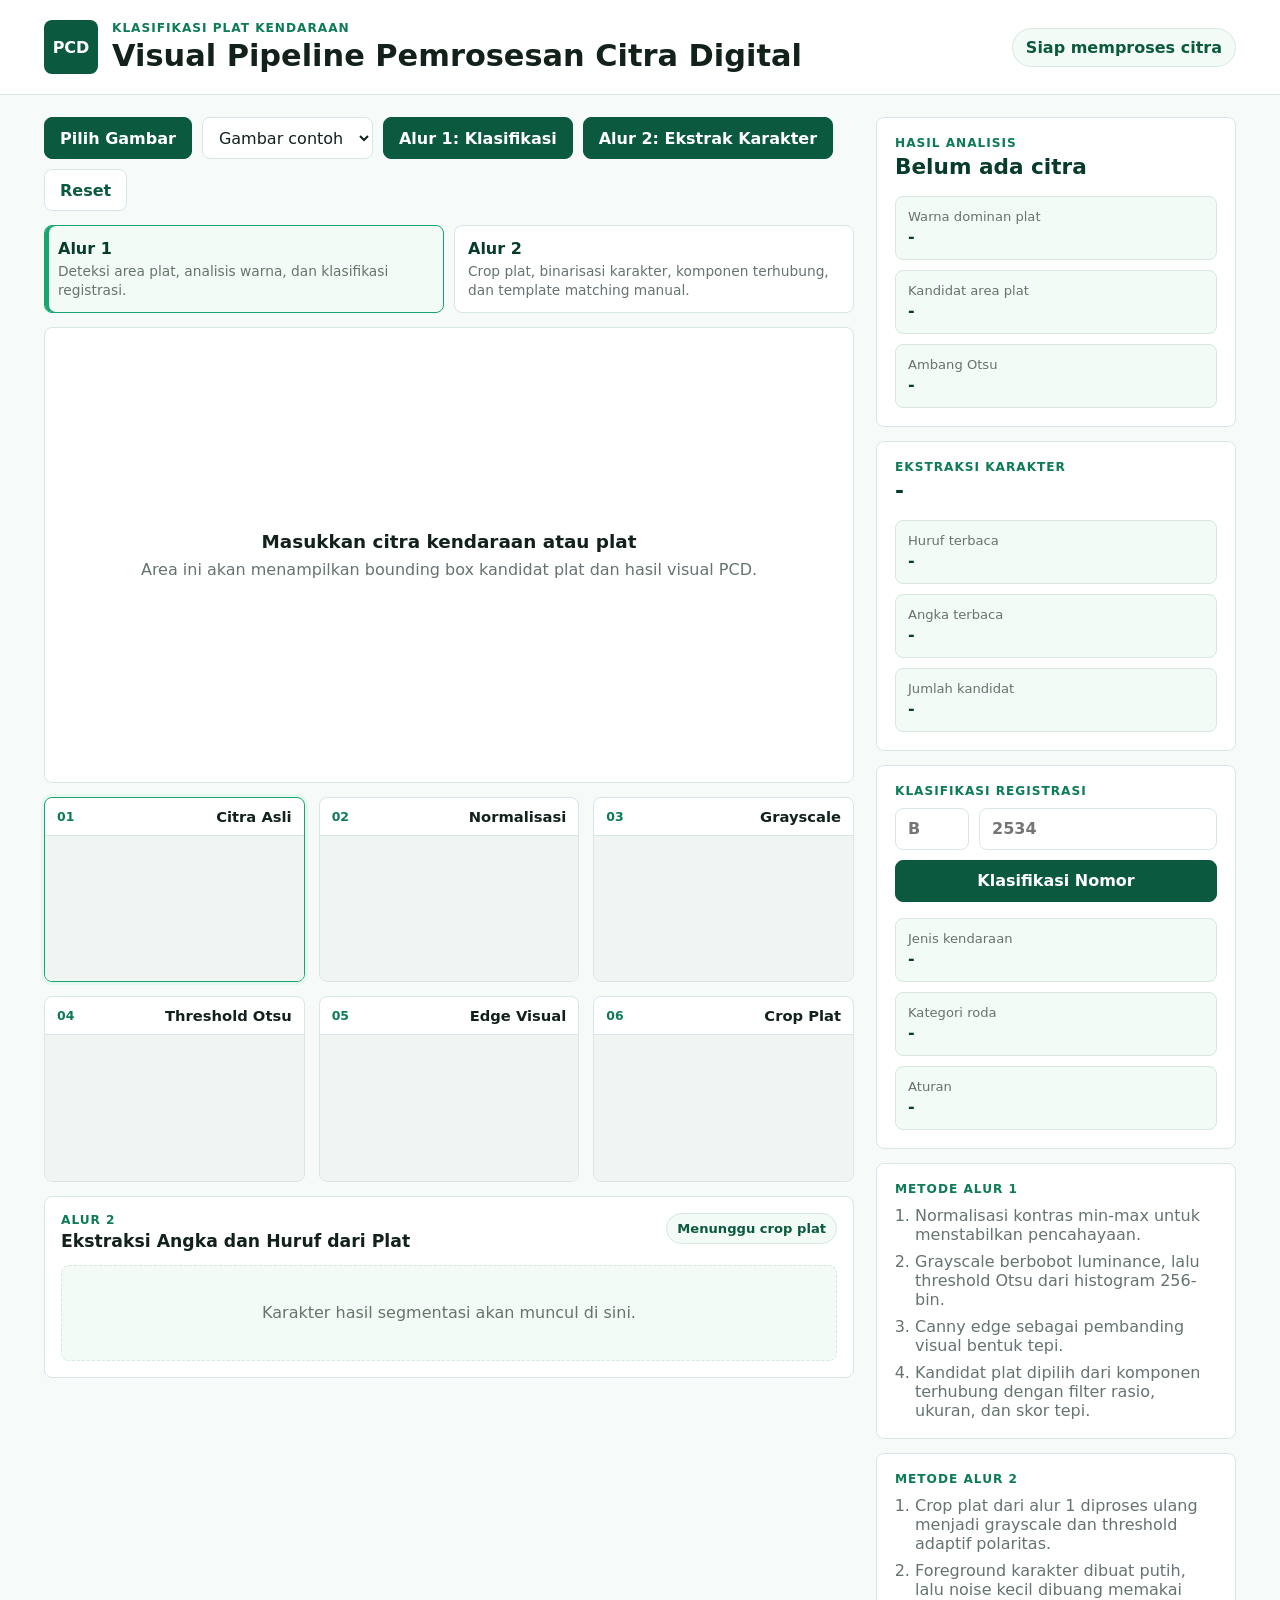
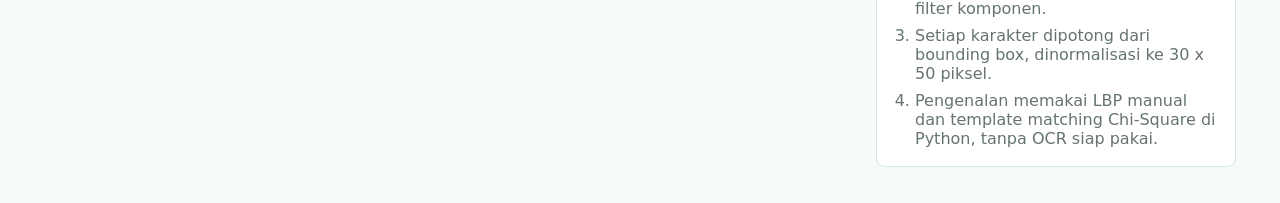
==== index.html @ ebffe3ff "adding web interface using flask" ====
<!doctype html>
<html lang="id">
  <head>
    <meta charset="utf-8">
    <meta name="viewport" content="width=device-width, initial-scale=1">
    <title>Visual PCD Klasifikasi Plat Kendaraan</title>
    <link rel="stylesheet" href="styles.css">
  </head>
  <body>
    <header class="topbar">
      <div class="brand">
        <span class="brand-mark">PCD</span>
        <div>
          <p class="eyebrow">Klasifikasi Plat Kendaraan</p>
          <h1>Visual Pipeline Pemrosesan Citra Digital</h1>
        </div>
      </div>
      <div class="status-pill" id="appStatus">Siap memproses citra</div>
    </header>

    <main class="layout">
      <section class="workspace">
        <div class="toolbar">
          <label class="upload-button" for="imageInput">Pilih Gambar</label>
          <input id="imageInput" type="file" accept="image/*">
          <select id="sampleSelect" aria-label="Pilih gambar contoh">
            <option value="">Gambar contoh</option>
            <option value="data/plathitam1.jpg">Plat hitam</option>
            <option value="data/platkuning5.png">Plat kuning</option>
            <option value="data/platmerah.jpg">Plat merah</option>
            <option value="data/plathijau.png">Plat hijau</option>
            <option value="data/mobil_sipil.png">Mobil sipil</option>
            <option value="data/mobil_sipil2.png">Mobil sipil 2</option>
          </select>
          <button id="runButton" type="button">Alur 1: Klasifikasi</button>
          <button id="extractButton" type="button">Alur 2: Ekstrak Karakter</button>
          <button id="resetButton" type="button" class="secondary">Reset</button>
        </div>

        <div class="workflow-switch" aria-label="Status alur kerja">
          <div class="workflow-step active" data-flow="classification">
            <strong>Alur 1</strong>
            <span>Deteksi area plat, analisis warna, dan klasifikasi registrasi.</span>
          </div>
          <div class="workflow-step" data-flow="extraction">
            <strong>Alur 2</strong>
            <span>Crop plat, binarisasi karakter, komponen terhubung, dan template matching manual.</span>
          </div>
        </div>

        <div class="canvas-shell">
          <canvas id="mainCanvas" width="960" height="540"></canvas>
          <div class="empty-state" id="emptyState">
            <strong>Masukkan citra kendaraan atau plat</strong>
            <span>Area ini akan menampilkan bounding box kandidat plat dan hasil visual PCD.</span>
          </div>
        </div>

        <div class="stage-grid" aria-label="Tahapan pemrosesan citra">
          <article class="stage-card active" data-stage="original">
            <div class="stage-head">
              <span>01</span>
              <h2>Citra Asli</h2>
            </div>
            <canvas id="originalCanvas" width="320" height="180"></canvas>
          </article>
          <article class="stage-card" data-stage="normalized">
            <div class="stage-head">
              <span>02</span>
              <h2>Normalisasi</h2>
            </div>
            <canvas id="normalizedCanvas" width="320" height="180"></canvas>
          </article>
          <article class="stage-card" data-stage="gray">
            <div class="stage-head">
              <span>03</span>
              <h2>Grayscale</h2>
            </div>
            <canvas id="grayCanvas" width="320" height="180"></canvas>
          </article>
          <article class="stage-card" data-stage="threshold">
            <div class="stage-head">
              <span>04</span>
              <h2>Threshold Otsu</h2>
            </div>
            <canvas id="thresholdCanvas" width="320" height="180"></canvas>
          </article>
          <article class="stage-card" data-stage="edge">
            <div class="stage-head">
              <span>05</span>
              <h2>Edge Visual</h2>
            </div>
            <canvas id="edgeCanvas" width="320" height="180"></canvas>
          </article>
          <article class="stage-card" data-stage="crop">
            <div class="stage-head">
              <span>06</span>
              <h2>Crop Plat</h2>
            </div>
            <canvas id="cropCanvas" width="320" height="180"></canvas>
          </article>
        </div>

        <section class="character-workbench">
          <div class="section-head">
            <div>
              <p class="eyebrow">Alur 2</p>
              <h2>Ekstraksi Angka dan Huruf dari Plat</h2>
            </div>
            <span id="charStatus">Menunggu crop plat</span>
          </div>
          <div class="character-strip" id="characterStrip" aria-label="Hasil potongan karakter">
            <div class="strip-empty">Karakter hasil segmentasi akan muncul di sini.</div>
          </div>
        </section>
      </section>

      <aside class="panel">
        <section class="result-box">
          <p class="eyebrow">Hasil Analisis</p>
          <h2 id="plateClass">Belum ada citra</h2>
          <div class="metric-list">
            <div>
              <span>Warna dominan plat</span>
              <strong id="dominantColor">-</strong>
            </div>
            <div>
              <span>Kandidat area plat</span>
              <strong id="plateArea">-</strong>
            </div>
            <div>
              <span>Ambang Otsu</span>
              <strong id="otsuValue">-</strong>
            </div>
          </div>
        </section>

        <section class="result-box">
          <p class="eyebrow">Ekstraksi Karakter</p>
          <h2 id="detectedText">-</h2>
          <div class="metric-list">
            <div>
              <span>Huruf terbaca</span>
              <strong id="detectedLetters">-</strong>
            </div>
            <div>
              <span>Angka terbaca</span>
              <strong id="detectedDigits">-</strong>
            </div>
            <div>
              <span>Jumlah kandidat</span>
              <strong id="characterCount">-</strong>
            </div>
          </div>
        </section>

        <section class="rule-box">
          <p class="eyebrow">Klasifikasi Registrasi</p>
          <div class="plate-inputs">
            <input id="regionInput" maxlength="2" placeholder="B" aria-label="Kode wilayah">
            <input id="numberInput" inputmode="numeric" maxlength="4" placeholder="2534" aria-label="Nomor registrasi">
          </div>
          <button id="classifyButton" type="button">Klasifikasi Nomor</button>
          <div class="classification-output">
            <div>
              <span>Jenis kendaraan</span>
              <strong id="vehicleType">-</strong>
            </div>
            <div>
              <span>Kategori roda</span>
              <strong id="wheelType">-</strong>
            </div>
            <div>
              <span>Aturan</span>
              <strong id="ruleUsed">-</strong>
            </div>
          </div>
        </section>

        <section class="method-box">
          <p class="eyebrow">Metode Alur 1</p>
          <ol>
            <li>Normalisasi kontras min-max untuk menstabilkan pencahayaan.</li>
            <li>Grayscale berbobot luminance, lalu threshold Otsu dari histogram 256-bin.</li>
            <li>Canny edge sebagai pembanding visual bentuk tepi.</li>
            <li>Kandidat plat dipilih dari komponen terhubung dengan filter rasio, ukuran, dan skor tepi.</li>
          </ol>
        </section>

        <section class="method-box">
          <p class="eyebrow">Metode Alur 2</p>
          <ol>
            <li>Crop plat dari alur 1 diproses ulang menjadi grayscale dan threshold adaptif polaritas.</li>
            <li>Foreground karakter dibuat putih, lalu noise kecil dibuang memakai filter komponen.</li>
            <li>Setiap karakter dipotong dari bounding box, dinormalisasi ke 30 x 50 piksel.</li>
            <li>Pengenalan memakai LBP manual dan template matching Chi-Square di Python, tanpa OCR siap pakai.</li>
          </ol>
        </section>
      </aside>
    </main>

    <script src="script.js"></script>
  </body>
</html>
---- styles.css ----
:root {
  --green-900: #073b2a;
  --green-800: #0b5a3f;
  --green-700: #0d7b55;
  --green-500: #19a56f;
  --green-100: #e5f7ef;
  --green-50: #f3fbf7;
  --ink: #12221b;
  --muted: #65746d;
  --line: #d9e8df;
  --paper: #ffffff;
  --bg: #f6faf8;
  --amber: #9a6a00;
  --red: #a33232;
  font-family: Inter, ui-sans-serif, system-ui, -apple-system, BlinkMacSystemFont, "Segoe UI", sans-serif;
}

* {
  box-sizing: border-box;
}

body {
  min-height: 100vh;
  margin: 0;
  background: var(--bg);
  color: var(--ink);
}

button,
input,
select {
  font: inherit;
}

.topbar {
  display: flex;
  align-items: center;
  justify-content: space-between;
  gap: 20px;
  padding: 20px clamp(16px, 4vw, 44px);
  background: var(--paper);
  border-bottom: 1px solid var(--line);
  position: sticky;
  top: 0;
  z-index: 10;
}

.brand {
  display: flex;
  align-items: center;
  gap: 14px;
  min-width: 0;
}

.brand-mark {
  display: grid;
  place-items: center;
  width: 54px;
  height: 54px;
  border-radius: 8px;
  background: var(--green-800);
  color: #fff;
  font-weight: 800;
  letter-spacing: 0;
  flex: 0 0 auto;
}

.eyebrow {
  margin: 0 0 4px;
  color: var(--green-700);
  font-size: 0.76rem;
  font-weight: 800;
  letter-spacing: 0.08em;
  text-transform: uppercase;
}

h1,
h2 {
  margin: 0;
  letter-spacing: 0;
}

h1 {
  font-size: clamp(1.1rem, 2.4vw, 1.9rem);
  line-height: 1.15;
}

.status-pill {
  border: 1px solid var(--line);
  border-radius: 999px;
  padding: 9px 13px;
  color: var(--green-800);
  background: var(--green-50);
  font-weight: 700;
  white-space: nowrap;
}

.layout {
  display: grid;
  grid-template-columns: minmax(0, 1fr) 360px;
  gap: 22px;
  padding: 22px clamp(16px, 4vw, 44px) 36px;
}

.workspace,
.panel {
  min-width: 0;
}

.toolbar {
  display: flex;
  flex-wrap: wrap;
  gap: 10px;
  align-items: center;
  margin-bottom: 14px;
}

#imageInput {
  position: absolute;
  inline-size: 1px;
  block-size: 1px;
  opacity: 0;
}

.upload-button,
button,
select,
input {
  min-height: 42px;
  border: 1px solid var(--line);
  border-radius: 8px;
  background: var(--paper);
  color: var(--ink);
}

.upload-button,
button {
  display: inline-flex;
  align-items: center;
  justify-content: center;
  padding: 0 15px;
  cursor: pointer;
  font-weight: 800;
}

.upload-button,
button:not(.secondary) {
  background: var(--green-800);
  border-color: var(--green-800);
  color: #fff;
}

button.secondary {
  color: var(--green-800);
}

select,
input {
  padding: 0 12px;
}

select {
  min-width: 170px;
}

.canvas-shell {
  position: relative;
  overflow: hidden;
  border: 1px solid var(--line);
  border-radius: 8px;
  background: var(--paper);
  aspect-ratio: 16 / 9;
}

#mainCanvas {
  width: 100%;
  height: 100%;
  display: block;
}

.empty-state {
  position: absolute;
  inset: 0;
  display: grid;
  place-content: center;
  gap: 8px;
  padding: 24px;
  text-align: center;
  color: var(--muted);
}

.empty-state strong {
  color: var(--ink);
  font-size: 1.15rem;
}

.stage-grid {
  display: grid;
  grid-template-columns: repeat(3, minmax(0, 1fr));
  gap: 14px;
  margin-top: 14px;
}

.stage-card,
.result-box,
.rule-box,
.method-box {
  border: 1px solid var(--line);
  border-radius: 8px;
  background: var(--paper);
}

.stage-card {
  overflow: hidden;
}

.stage-card.active {
  border-color: var(--green-500);
  box-shadow: 0 0 0 3px var(--green-100);
}

.stage-head {
  display: flex;
  align-items: center;
  justify-content: space-between;
  gap: 8px;
  padding: 10px 12px;
  border-bottom: 1px solid var(--line);
}

.stage-head span {
  color: var(--green-700);
  font-weight: 900;
  font-size: 0.78rem;
}

.stage-head h2 {
  font-size: 0.92rem;
}

.stage-card canvas {
  display: block;
  width: 100%;
  aspect-ratio: 16 / 9;
  background: #f0f4f2;
}

.panel {
  display: flex;
  flex-direction: column;
  gap: 14px;
}

.result-box,
.rule-box,
.method-box {
  padding: 18px;
}

.result-box h2 {
  font-size: 1.35rem;
  line-height: 1.2;
  color: var(--green-900);
}

.metric-list,
.classification-output {
  display: grid;
  gap: 10px;
  margin-top: 16px;
}

.metric-list div,
.classification-output div {
  display: grid;
  gap: 3px;
  padding: 12px;
  border-radius: 8px;
  background: var(--green-50);
  border: 1px solid var(--line);
}

.metric-list span,
.classification-output span {
  color: var(--muted);
  font-size: 0.82rem;
}

.metric-list strong,
.classification-output strong {
  color: var(--green-900);
  line-height: 1.25;
}

.plate-inputs {
  display: grid;
  grid-template-columns: 74px 1fr;
  gap: 10px;
  margin: 10px 0;
}

.plate-inputs input {
  width: 100%;
  text-transform: uppercase;
  font-weight: 800;
}

.rule-box button {
  width: 100%;
}

.method-box ol {
  margin: 10px 0 0;
  padding-left: 20px;
  color: var(--muted);
}

.method-box li + li {
  margin-top: 8px;
}

@media (max-width: 1040px) {
  .layout {
    grid-template-columns: 1fr;
  }

  .panel {
    display: grid;
    grid-template-columns: repeat(3, minmax(0, 1fr));
    align-items: start;
  }
}

@media (max-width: 760px) {
  .topbar {
    align-items: flex-start;
    flex-direction: column;
  }

  .status-pill {
    white-space: normal;
  }

  .toolbar > * {
    flex: 1 1 150px;
  }

  .workflow-switch,
  .stage-grid,
  .panel {
    grid-template-columns: 1fr;
  }
}

@media (max-width: 460px) {
  .brand-mark {
    width: 46px;
    height: 46px;
  }

  .layout {
    padding-inline: 12px;
  }
}

.workflow-switch {
  display: grid;
  grid-template-columns: repeat(2, minmax(0, 1fr));
  gap: 10px;
  margin-bottom: 14px;
}

.workflow-step {
  display: grid;
  gap: 4px;
  min-height: 74px;
  padding: 13px;
  border: 1px solid var(--line);
  border-radius: 8px;
  background: var(--paper);
}

.workflow-step.active {
  border-color: var(--green-500);
  background: var(--green-50);
  box-shadow: inset 4px 0 0 var(--green-500);
}

.workflow-step strong {
  color: var(--green-900);
}

.workflow-step span {
  color: var(--muted);
  font-size: 0.86rem;
  line-height: 1.35;
}

.character-workbench {
  margin-top: 14px;
  padding: 16px;
  border: 1px solid var(--line);
  border-radius: 8px;
  background: var(--paper);
}

.section-head {
  display: flex;
  align-items: flex-start;
  justify-content: space-between;
  gap: 14px;
  margin-bottom: 14px;
}

.section-head h2 {
  font-size: 1.08rem;
}

.section-head > span {
  padding: 7px 10px;
  border-radius: 999px;
  background: var(--green-50);
  border: 1px solid var(--line);
  color: var(--green-800);
  font-size: 0.82rem;
  font-weight: 800;
  white-space: nowrap;
}

.character-strip {
  display: grid;
  grid-template-columns: repeat(auto-fill, minmax(74px, 1fr));
  gap: 10px;
  min-height: 96px;
}

.strip-empty {
  grid-column: 1 / -1;
  display: grid;
  place-items: center;
  min-height: 96px;
  border: 1px dashed var(--line);
  border-radius: 8px;
  color: var(--muted);
  background: var(--green-50);
  text-align: center;
  padding: 16px;
}

.char-tile {
  display: grid;
  gap: 8px;
  padding: 9px;
  border: 1px solid var(--line);
  border-radius: 8px;
  background: var(--green-50);
}

.char-tile canvas,
.char-tile img {
  width: 100%;
  aspect-ratio: 3 / 5;
  border-radius: 6px;
  background: #101915;
  image-rendering: pixelated;
  object-fit: contain;
}

.char-meta {
  display: flex;
  align-items: center;
  justify-content: space-between;
  gap: 6px;
  font-size: 0.8rem;
}

.char-meta strong {
  font-size: 1rem;
  color: var(--green-900);
}

.char-meta span {
  color: var(--muted);
}

@media (max-width: 760px) {
  .workflow-switch {
    grid-template-columns: 1fr;
  }
}
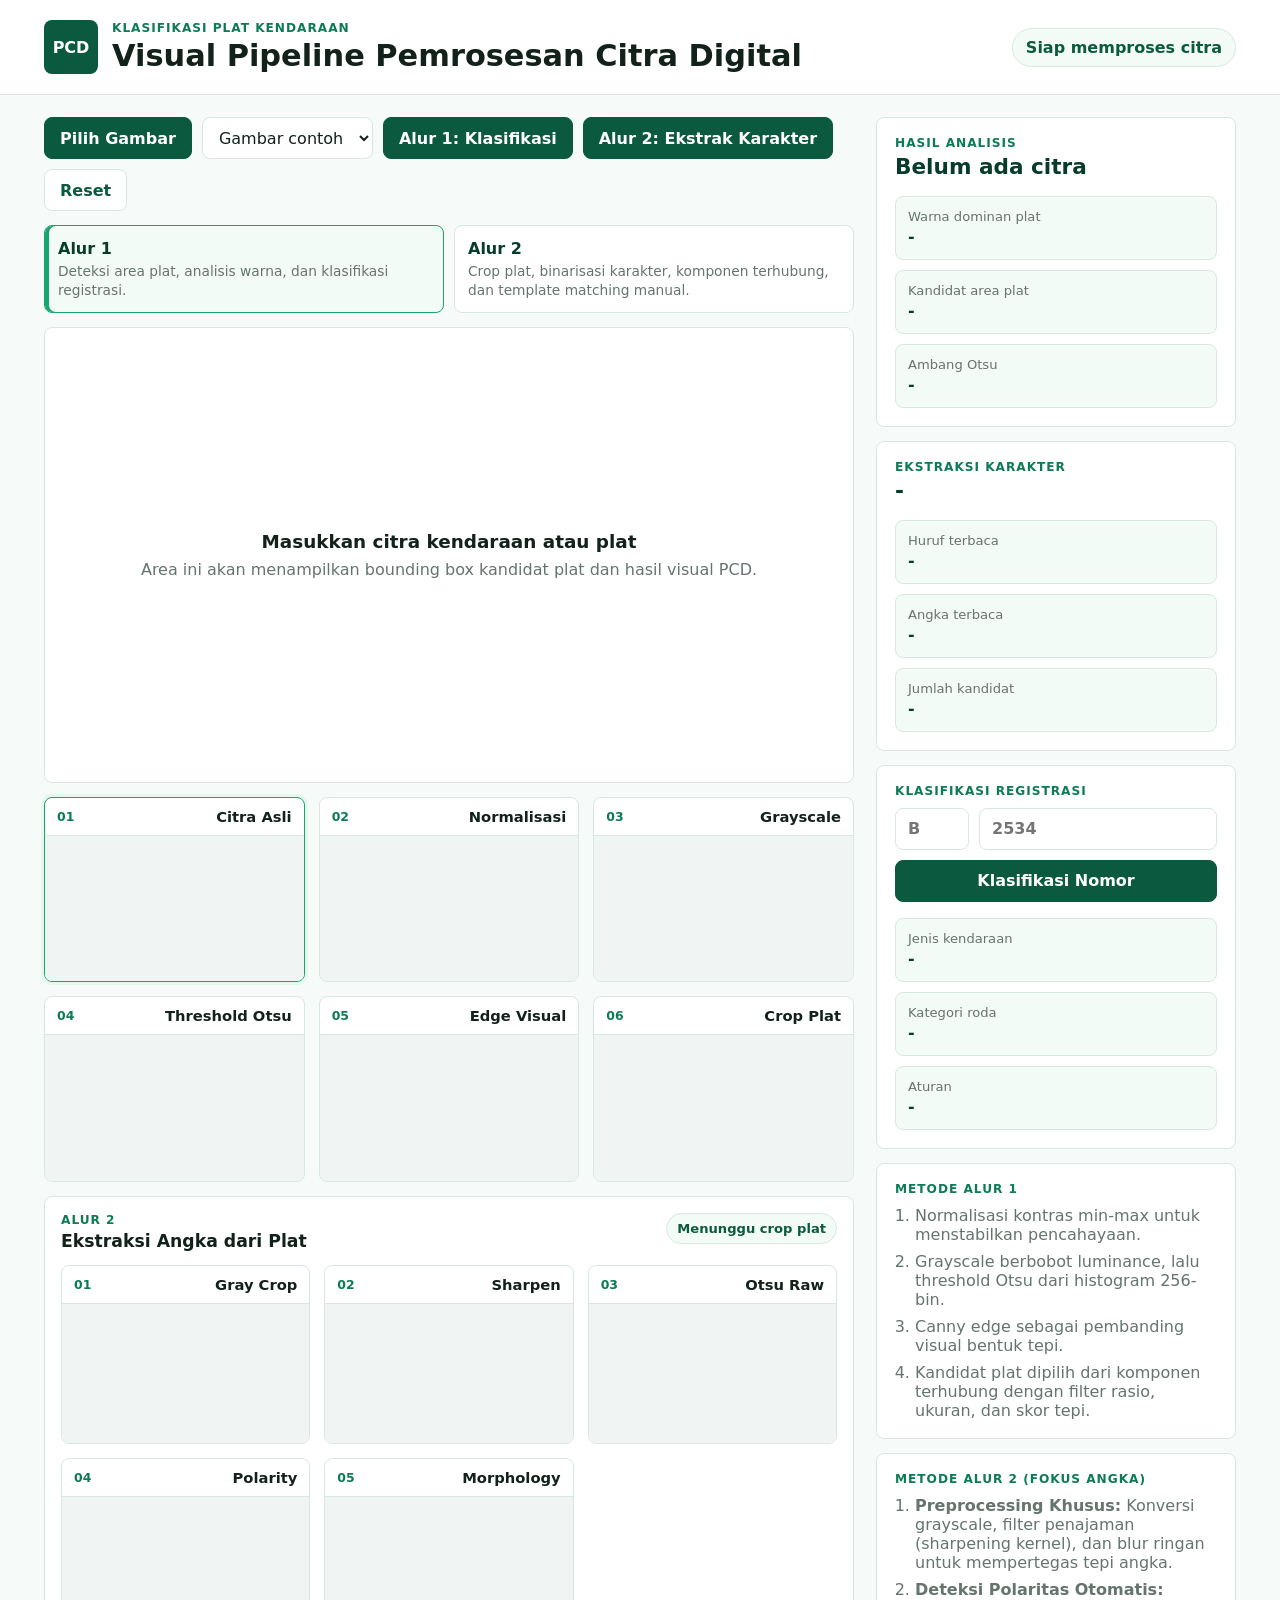
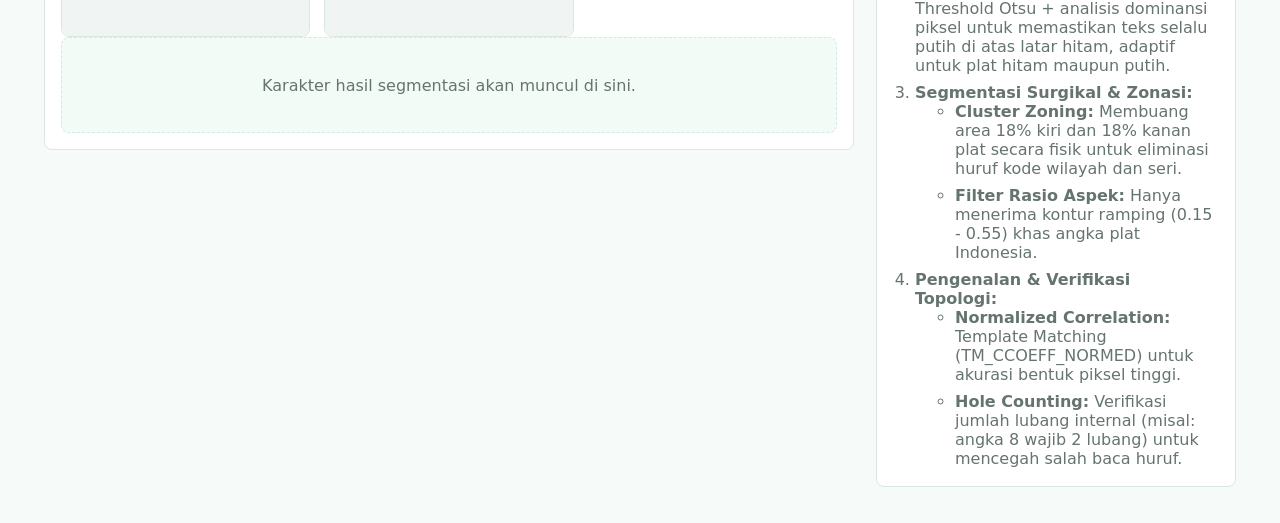
==== commit 8183aece: "fixing penomoran" ====
--- a/index.html
+++ b/index.html
@@ -101,18 +101,42 @@
           </article>
         </div>
 
-        <section class="character-workbench">
+        <div class="character-workbench">
           <div class="section-head">
             <div>
               <p class="eyebrow">Alur 2</p>
-              <h2>Ekstraksi Angka dan Huruf dari Plat</h2>
+              <h2>Ekstraksi Angka dari Plat</h2>
             </div>
             <span id="charStatus">Menunggu crop plat</span>
           </div>
+
+          <div class="stage-grid" aria-label="Tahapan segmentasi karakter">
+            <article class="stage-card" data-stage="char_gray">
+              <div class="stage-head"><span>01</span><h2>Gray Crop</h2></div>
+              <canvas id="charGrayCanvas" width="240" height="80"></canvas>
+            </article>
+            <article class="stage-card" data-stage="char_sharpen">
+              <div class="stage-head"><span>02</span><h2>Sharpen</h2></div>
+              <canvas id="charSharpenCanvas" width="240" height="80"></canvas>
+            </article>
+            <article class="stage-card" data-stage="char_thresh_raw">
+              <div class="stage-head"><span>03</span><h2>Otsu Raw</h2></div>
+              <canvas id="charThreshRawCanvas" width="240" height="80"></canvas>
+            </article>
+            <article class="stage-card" data-stage="char_polarity">
+              <div class="stage-head"><span>04</span><h2>Polarity</h2></div>
+              <canvas id="charPolarityCanvas" width="240" height="80"></canvas>
+            </article>
+            <article class="stage-card" data-stage="char_morph">
+              <div class="stage-head"><span>05</span><h2>Morphology</h2></div>
+              <canvas id="charMorphCanvas" width="240" height="80"></canvas>
+            </article>
+          </div>
+
           <div class="character-strip" id="characterStrip" aria-label="Hasil potongan karakter">
             <div class="strip-empty">Karakter hasil segmentasi akan muncul di sini.</div>
           </div>
-        </section>
+        </div>
       </section>
 
       <aside class="panel">
@@ -188,12 +212,22 @@
         </section>
 
         <section class="method-box">
-          <p class="eyebrow">Metode Alur 2</p>
+          <p class="eyebrow">Metode Alur 2 (Fokus Angka)</p>
           <ol>
-            <li>Crop plat dari alur 1 diproses ulang menjadi grayscale dan threshold adaptif polaritas.</li>
-            <li>Foreground karakter dibuat putih, lalu noise kecil dibuang memakai filter komponen.</li>
-            <li>Setiap karakter dipotong dari bounding box, dinormalisasi ke 30 x 50 piksel.</li>
-            <li>Pengenalan memakai LBP manual dan template matching Chi-Square di Python, tanpa OCR siap pakai.</li>
+            <li><strong>Preprocessing Khusus:</strong> Konversi grayscale, filter penajaman (sharpening kernel), dan blur ringan untuk mempertegas tepi angka.</li>
+            <li><strong>Deteksi Polaritas Otomatis:</strong> Threshold Otsu + analisis dominansi piksel untuk memastikan teks selalu putih di atas latar hitam, adaptif untuk plat hitam maupun putih.</li>
+            <li><strong>Segmentasi Surgikal & Zonasi:</strong>
+              <ul>
+                <li><strong>Cluster Zoning:</strong> Membuang area 18% kiri dan 18% kanan plat secara fisik untuk eliminasi huruf kode wilayah dan seri.</li>
+                <li><strong>Filter Rasio Aspek:</strong> Hanya menerima kontur ramping (0.15 - 0.55) khas angka plat Indonesia.</li>
+              </ul>
+            </li>
+            <li><strong>Pengenalan & Verifikasi Topologi:</strong>
+              <ul>
+                <li><strong>Normalized Correlation:</strong> Template Matching (TM_CCOEFF_NORMED) untuk akurasi bentuk piksel tinggi.</li>
+                <li><strong>Hole Counting:</strong> Verifikasi jumlah lubang internal (misal: angka 8 wajib 2 lubang) untuk mencegah salah baca huruf.</li>
+              </ul>
+            </li>
           </ol>
         </section>
       </aside>
